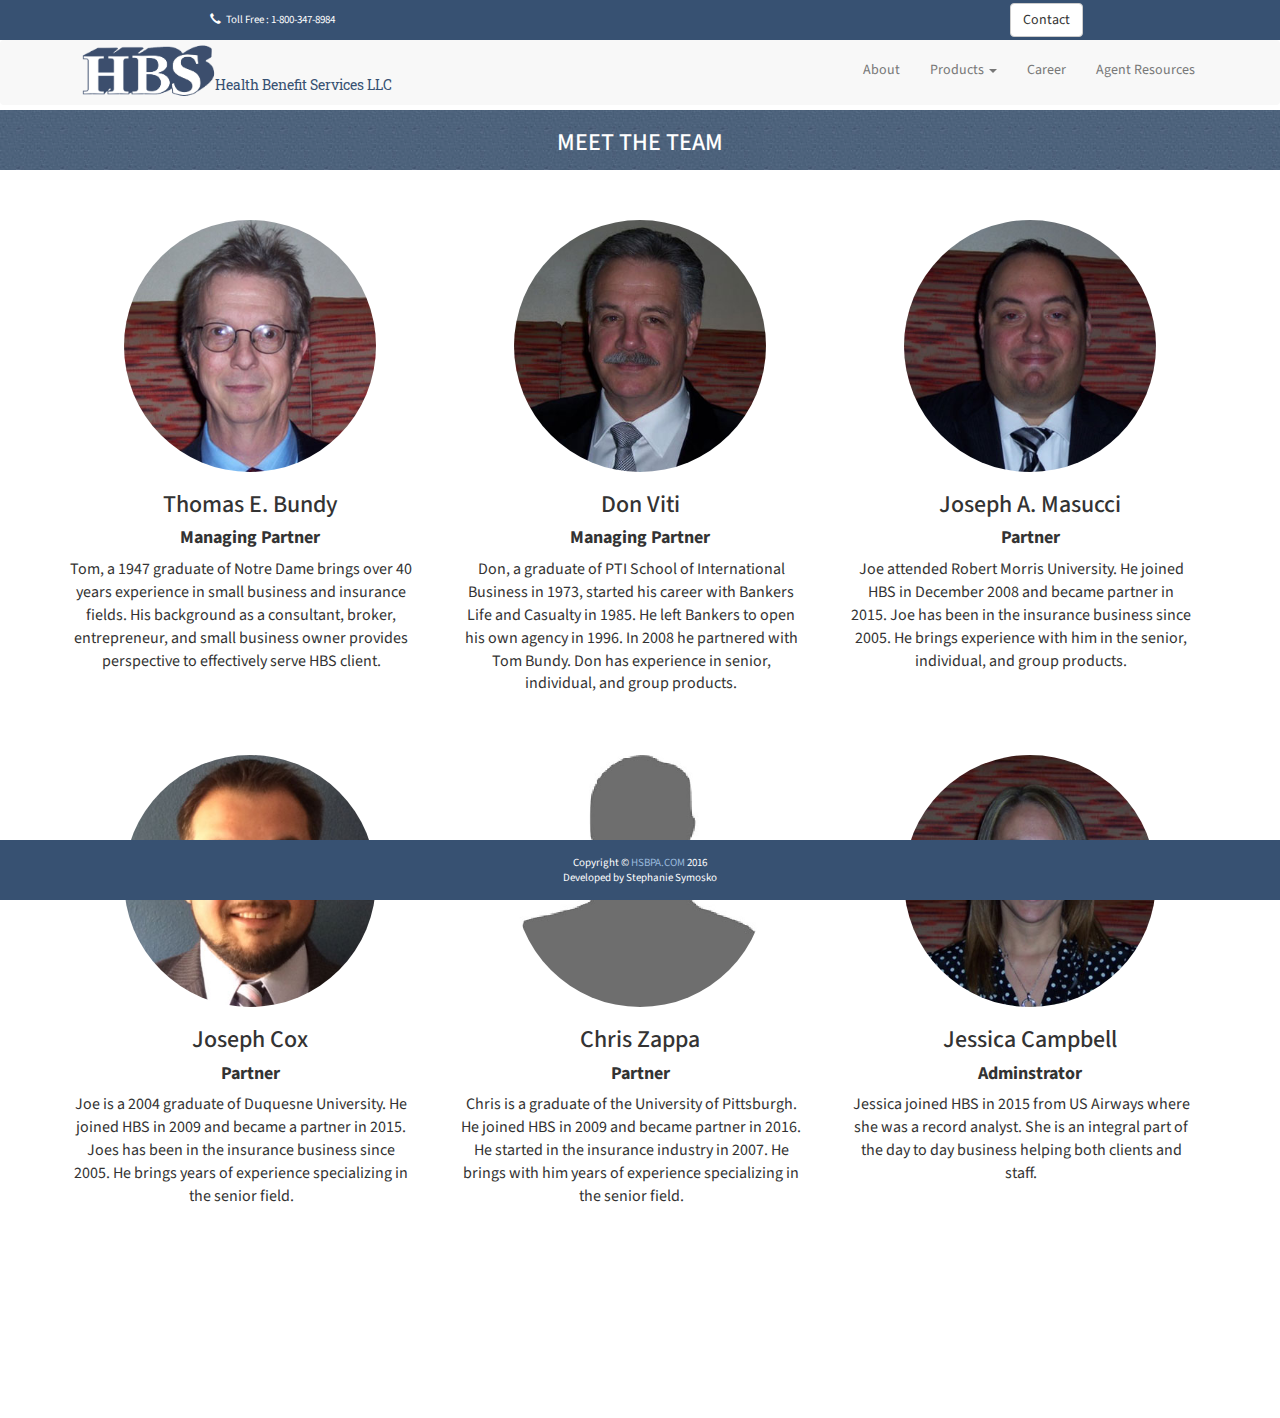
==== about.html @ d813dc55 "add all remaining pages with content, upload new images" ====
<!DOCTYPE html>
<html lang="en">

  <head>

    <meta charset="UTF-8">
    <meta http-equiv="X-UA-Compatible" content="IE=edge">
    <meta name="viewport" content="width=device-width, initial-scale=1">
    <meta name="keywords" content="insurance, Insurance, Health Insurance, health insurance, Health insurance, Group, Aetna, AIG, Highmark, Health America, Group insurance, Short Term Medical, Pennsylvania health insurance">
    <meta name="description" content="Health benefit services, health insurance specialists and compliance experts serving PA">
    <meta name="author" content="Stephanie Symosko">

    <title>HBSPA - Health Benefit Services LLC Pennsylvania</title>

    <!-- Bootstrap Core CSS -->
    <link rel="stylesheet" href="css/bootstrap.min.css">

    <!-- Custom CSS -->
    <link rel="stylesheet" href="css/styles.css">

    <!-- Custom Fonts -->
    <link href='https://fonts.googleapis.com/css?family=Source+Sans+Pro:400,600' rel='stylesheet' type='text/css'>
    <link href='https://fonts.googleapis.com/css?family=Roboto+Slab:400,100,300,700' rel='stylesheet' type='text/css'>
    <link href="https://fonts.googleapis.com/css?family=Montserrat:400,700" rel="stylesheet" type="text/css">
    

    <!-- HTML5 Shim and Respond.js IE8 support of HTML5 elements and media queries -->
    <!-- WARNING: Respond.js doesn't work if you view the page via file:// -->
    <!--[if lt IE 9]>
        <script src="https://oss.maxcdn.com/libs/html5shiv/3.7.0/html5shiv.js"></script>
        <script src="https://oss.maxcdn.com/libs/respond.js/1.4.2/respond.min.js"></script>
    <![endif]-->

  </head>

  <body>

    <div id="wrapper">
    
      <div class="topline">
        <div class="container">
          <div class="row">
            <section class="col-sm-1 col-xs-1"></section>
            <section class="col-sm-offset-1 col-sm-4 col-xs-offset-1 col-xs-4">
              <div class="intro-phone-number text-left">
                <span class="glyphicon glyphicon-earphone"></span>Toll Free : 1-800-347-8984
              </div>
            </section>
            <section class="col-sm-offset-1 col-sm-4 col-xs-offset-1 col-xs-4">
              <div class="intro-contact-btn text-right">
                <a class="btn btn-default" href="index.html#contact" role="button">Contact</a>
              </div>
            </section>
            <section class="col-sm-1 col-xs-1"></section>
          </div>
        </div> 
      </div>

    <!-- Navigation -->
    <nav class="navbar navbar-default">
      
        <div class="container">


            <!-- Brand and toggle get grouped for better mobile display -->
            <div class="navbar-header">
                <button type="button" class="navbar-toggle collapsed" 
                        data-toggle="collapse" 
                        data-target="#collapsemenu"
                        aria-expanded="false">
                    <span class="sr-only">Toggle navigation</span>
                    <span class="icon-bar"></span>
                    <span class="icon-bar"></span>
                    <span class="icon-bar"></span>
                </button>
                <a class="navbar-brand" href="index.html">
                  <img class="brand-img" src="images/hbs_logo.png" alt="Health Benefit Services"/>
                </a>
                <p class="navbar-text hidden-xs">Health Benefit Services LLC</p>
            </div>

            <!-- Collect the nav links, forms, and other content for toggling -->
            <div class="collapse navbar-collapse" id="collapsemenu">
                <ul class="nav navbar-nav navbar-right">
                    <li>
                      <a class="" href="about.html">About</a>
                    </li>
                    <li>
                      <a href="#" class="dropdown-toggle" 
                        data-toggle="dropdown" role="button" 
                        aria-haspopup="true" 
                        aria-expanded="false">Products
                        <span class="caret"></span>
                          <ul class="dropdown-menu">
                            <li><a href="senior_products.html">Senior Products</a></li>
                            <li><a href="individual_products.html">Individual Products</a></li>
                            <li><a href="group_products.html"> Group Products</a></li>
                          </ul>
                      </a>
                    </li>
                    <li>
                      <a class="" href="career.html">Career</a>
                    </li>
                    <li>
                      <a class="" href="agent_resources.html">Agent Resources</a>
                    </li>
                </ul>
            </div>
            <!-- /.navbar-collapse -->
        </div>
        <!-- /.container-fluid -->
    </nav>


<!-- About Title Section -->
  <div class="page-title">
    <div class="container">
      <div class="row">
        <section class="col-lg-12 text-center">
          <h3>Meet the Team</h3>
        </section>
      </div>
    </div>
  </div>

<!-- Main About Section -->

        <div class="container">
            <div class="row staff-row">

              <section class="col-sm-4 text-center staff-block">
                  <img src="images/staff/thomas_bundy.jpg"
                      class="img-circle img-responsive center-block"
                      alt="Thomas E. Bundy Photo">
                  <h3>Thomas E. Bundy</h3>
                  <h4 class="staff-title">Managing Partner</h4>
                  <p class="staff-info">Tom, a 1947 graduate of Notre Dame brings over 40 years experience in small business and insurance fields.  His background as a consultant, broker, entrepreneur, and small business owner provides perspective to effectively serve HBS client.</p>
              </section>

              <section class="col-sm-4 text-center staff-block">
                  <img src="images/staff/don_viti.jpg"
                      class="img-circle img-responsive center-block"
                      alt="Don Viti Photo">
                  <h3>Don Viti</h3>
                  <h4 class="staff-title">Managing Partner</h4>
                  <p class="staff-info">Don, a graduate of PTI School of International Business in 1973, started his career with Bankers Life and Casualty in 1985.  He left Bankers to open his own agency in 1996.  In 2008 he partnered with Tom Bundy.  Don has experience in senior, individual, and group products.</p>
              </section>

              <section class="col-sm-4 text-center staff-block">
                  <img src="images/staff/joseph_masucci.jpg"
                      class="img-circle img-responsive center-block"
                      alt="Joseph A Masucci Photo">
                  <h3>Joseph A. Masucci</h3>
                  <h4 class="staff-title">Partner</h4>
                  <p class="staff-info">Joe attended Robert Morris University.  He joined HBS in December 2008 and became partner in 2015.  Joe has been in the insurance business since 2005.  He brings experience with him in the senior, individual, and group products.</p>
              </section>

            </div><!-- row -->

            <div class="row staff-row">

              <section class="col-sm-4 text-center staff-block">
                  <img src="images/staff/joseph_cox.jpg"
                      class="img-circle img-responsive center-block"
                      alt="Joseph Cox">
                  <h3>Joseph Cox</h3>
                  <h4 class="staff-title">Partner</h4>
                  <p class="staff-info">Joe is a 2004 graduate of Duquesne University.  He joined HBS in 2009 and became a partner in 2015. Joes has been in the insurance business since 2005.  He brings years of experience specializing in the senior field.</p>
              </section>

              <section class="col-sm-4 text-center staff-block">
                  <img src="images/staff/not_available.jpg"
                      class="img-circle img-responsive center-block"
                      alt="Chris Zappa Photo">
                  <h3>Chris Zappa</h3>
                  <h4 class="staff-title">Partner</h4>
                  <p class="staff-info">Chris is a graduate of the University of Pittsburgh.  He joined HBS in 2009 and became partner in 2016.  He started in the insurance industry in 2007.  He brings with him years of experience specializing in the senior field.</p>
              </section>

              <section class="col-sm-4 text-center staff-block">
                  <img src="images/staff/jessica_campbell.jpg"
                      class="img-circle img-responsive center-block"
                      alt="Jessica Campbell Photo">
                  <h3>Jessica Campbell</h3>
                  <h4 class="staff-title">Adminstrator</h4>
                  <p class="staff-info">Jessica joined HBS in 2015 from US Airways where she was a record analyst.  She is an integral part of the day to day business helping both clients and staff.</p>
              </section>

            </div><!-- row -->
        </div><!-- content container -->
      </div> <!-- end wrapper -->

    <footer class="navbar-fixed-bottom">
      <div class="container">
         <div class="row">
           <div class="col-lg-12 text-center">
             <p class="copyright">Copyright &copy; <a href="http://www.hbspa.com">HSBPA.COM</a> 2016</p>
             <p class="developedby">Developed by Stephanie Symosko</p>
          </div>
        </div>
      </div>
    </footer>

    <!-- jQuery -->
    <script src="js/jquery.js"></script>

    <!-- Bootstrap Core JavaScript -->
    <script src="js/bootstrap.min.js"></script>

    <!-- Contact Form JavaScript -->
    <script src="js/jqBootstrapValidation.js"></script>
    <script src="js/contact_me.js"></script>

    <!-- <script src="../js/script.js"></script> -->
  </body>
</html>
---- css/styles.css ----
html, body {
  font-family: 'Source Sans Pro', Arial, sans-serif;
  font-size: 16px;
  position: relative;
  min-height: 100%;
}

body {
  overflow-x: hidden; 
  margin: 0px;
  padding-bottom: 200px;
}

h1, h2 {
  color: #99badd;
  font-weight: 600;
}

/***   Topline - Phone Number and Contact button  ***/
.topline {
  background-color: #375172;
  color: #fff;
  font-size: 11px;
  height: 40px;
}
.intro-phone-number {
  margin-left: -55px;
  margin-top: 12px;
}

.intro-phone-number .glyphicon-earphone {
  padding: 0 5px 0 0;
}

.intro-contact-btn {
  margin-top: 3px;
  margin-right: 30px;
}
/***   Header Styles  ***/
.navbar-header {
  height: 65px;
}
.navbar {
  margin-bottom: 5px;
}

.navbar-default, .navbar-default .navbar-collapse {
  border: none;
}

.navbar-default .navbar-text {
  font: 14px "Roboto Slab","Helvetica Neue",Helvetica,Arial,sans-serif;
  color: #375172;
  margin-top: 35px;
  margin-left: -20px;
  margin-bottom: 20px;
}

.navbar-nav>li>a {
  font-size: 14px;
  padding-top: 20px;
  padding-bottom: 25px;
}

.brand-img {
  width: 100%;
  height: auto;
  max-width: 150px;
  margin-top: -15px;
}

.navbar-default .navbar-nav>li>a:hover, .navbar-default .navbar-nav>li>a:focus {
  background-color: #375172;
  color: #fff;
}

.navbar-toggle {
  margin-top: 15px;
  margin-bottom: 15px;
}

.navbar-default .navbar-nav>.open>a, .navbar-default .navbar-nav>.open>a:hover, .navbar-default .navbar-nav>.open>a:focus {
  background-color: #375172;
  color: #fff;
}

.dropdown-menu>li>a:hover, .dropdown-menu>li>a:focus {
  background-color: #375172;
  color: #fff;
}


/***   Main Content Styles  ***/
.banner-img {
  background: url(../images/home-banner.jpg) no-repeat center center;
  background-size: cover;
  text-align: center;
  height: 300px;
}

.page-title {
  background: url("../images/texture_bg.jpg") repeat-x;
  opacity: .9;
  height: 60px;
  color: #fff;
  text-transform: uppercase;
}

.jumbotron {
  margin-top: 30px;
}

.img-responsive {
  max-width: 70%;
  min-width: 200px;
}

.staff-title {
  font-weight: bold;
}

.staff-info {
  max-width: 95%;
  min-width: 200px;
}

.staff-row {
  margin-top: 50px;
}

.senior-underline {
  text-decoration: underline;
  text-transform: uppercase;
}


/***   Contact Styles  ***/
.contact {
  background: #cbd7e6;
  background: -moz-radial-gradient(center, ellipse cover,  #cbd7e6 0%, #cbd7e6 89%, #537bac 100%);
  background: -webkit-gradient(radial, center center, 0px, center center, 100%, color-stop(0%,#cbd7e6), color-stop(89%,#cbd7e6), color-stop(100%,#537bac));
  background: -webkit-radial-gradient(center, ellipse cover,  #cbd7e6 0%,#cbd7e6 89%,#537bac 100%);
  background: -o-radial-gradient(center, ellipse cover,  #cbd7e6 0%,#cbd7e6 89%,#537bac 100%);
  background: -ms-radial-gradient(center, ellipse cover,  #cbd7e6 0%,#cbd7e6 89%,#537bac 100%);
  background: radial-gradient(ellipse at center,  #cbd7e6 0%,#cbd7e6 89%,#537bac 100%);
  background-size: 10px 10px;
}
.contact .container {
  width: inherit;
  height: inherit;
  background: -moz-radial-gradient(center, ellipse cover,  rgba(255,255,255,0.55) 0%, rgba(255,255,255,0) 100%);
  background: -webkit-gradient(radial, center center, 0px, center center, 100%, color-stop(0%,rgba(255,255,255,0.55)), color-stop(100%,rgba(255,255,255,0)));
  background: -webkit-radial-gradient(center, ellipse cover,  rgba(255,255,255,0.55) 0%,rgba(255,255,255,0) 100%);
  background: -o-radial-gradient(center, ellipse cover,  rgba(255,255,255,0.55) 0%,rgba(255,255,255,0) 100%);
  background: -ms-radial-gradient(center, ellipse cover,  rgba(255,255,255,0.55) 0%,rgba(255,255,255,0) 100%);
  background: radial-gradient(ellipse at center,  rgba(255,255,255,0.55) 0%,rgba(255,255,255,0) 100%);
}

.contact .section-heading {
  color: #375172;
  text-transform: uppercase;
  margin-bottom: 30px;
}
.contact .section-subheading {
  margin-bottom: 30px;
}
.contact-block-heading {
  color: #375172;
  font-size: 16px;
  margin-top: 0;
  margin-bottom: 5px;
}
.contact-info .leftblock {
  float: left;
  width: 15%;
  text-align: center;
}
.contact-info .leftblock .badge {
  background-color: #375172;
  color: #fff;
}
.contact-info .rightblock {
  border-bottom: 1px solid #ccc;
  font-size: 14px;
  float: left;
  width: 85%;
  margin-bottom: 10px;
}


/***   Footer Styles  ***/


footer {
  position: absolute;
  bottom: 0;
  left: 0;
  width: 100%;
  height: 60px;
  background-color: #375172;
  color: #fff;
  font-size: 11px;
  margin-top: 50px;
  padding: -10px 0 10px 0;
}

.bbb-wrap {
  margin-top: 30px;
}

.bbb-info {
  margin-bottom: 10px;
}
.bbb-link,
.bbb-link:focus {
  color: #99badd;
}

.bbb-link:hover {
  color: #fff;
  cursor: pointer;
  text-decoration: none;
}

.bbb-seal {
  margin: 0 auto;
}

.copyright {
  margin: 15px 0 -1px 0;
}
 
.copyright a {
  color: #99badd;
}
.copyright a:hover {
  color: #fff;
  cursor: pointer;
  text-decoration: none;
}



/* Large desktops and laptops */
@media (min-width: 1200px) {
  .intro-contact-btn {
    margin-right: 30px;
  }
  
}

/* Landscape tablets and medium desktops */
@media (min-width: 992px) and (max-width: 1199px) {
  .intro-contact-btn {
    margin-right: 30px;
  }

}

/* Portrait tablets and small desktops */
@media (min-width: 768px) and (max-width: 991px) {
  .navbar-default .navbar-text {
    color: #375172;
    font: 12px "Roboto Slab","Helvetica Neue",Helvetica,Arial,sans-serif;
    margin-top: 35px;
    margin-left: -20px;
    margin-bottom: 20px;
  }

}

/* Landscape phones and portrait tablets */
@media (max-width: 767px) {
  .navbar-default .navbar-text {
    color: #375172;
    font: 12px "Roboto Slab","Helvetica Neue",Helvetica,Arial,sans-serif;
  }
  .intro-contact-btn {
    margin-right: -50px;
  }
  .staff-row {
    margin-top: 0px;
  }
  .staff-block {
    padding-bottom: 30px;
  }
}

/* Portrait phones and smaller */
@media (max-width: 480px) {
  .intro-contact-btn {
    margin-right: -30px;
  }
  .staff-row {
    margin-top: 0px;
  }
  .staff-block {
    padding-bottom: 30px;
  }
}
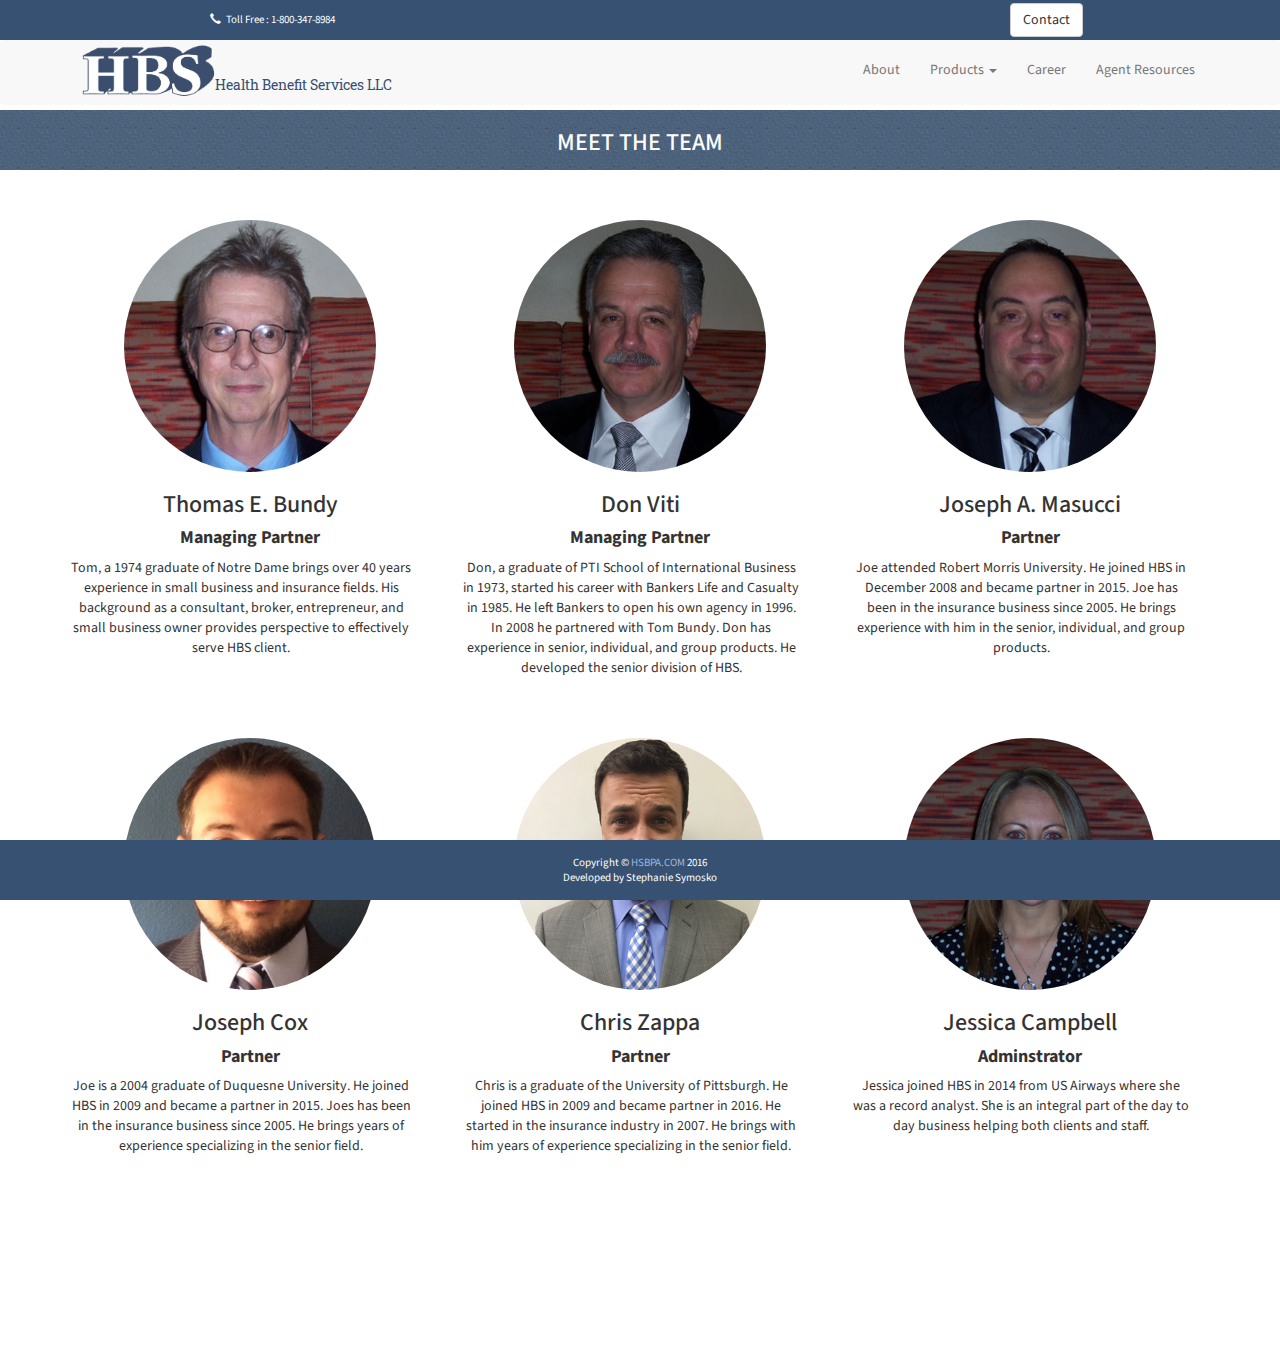
==== commit 9fcbd905: "copy updates, add staff image, ready for deploy removal of coming soon page" ====
--- a/about.html
+++ b/about.html
@@ -134,7 +134,7 @@
                       alt="Thomas E. Bundy Photo">
                   <h3>Thomas E. Bundy</h3>
                   <h4 class="staff-title">Managing Partner</h4>
-                  <p class="staff-info">Tom, a 1947 graduate of Notre Dame brings over 40 years experience in small business and insurance fields.  His background as a consultant, broker, entrepreneur, and small business owner provides perspective to effectively serve HBS client.</p>
+                  <p class="staff-info">Tom, a 1974 graduate of Notre Dame brings over 40 years experience in small business and insurance fields.  His background as a consultant, broker, entrepreneur, and small business owner provides perspective to effectively serve HBS client.</p>
               </section>
 
               <section class="col-sm-4 text-center staff-block">
@@ -143,7 +143,7 @@
                       alt="Don Viti Photo">
                   <h3>Don Viti</h3>
                   <h4 class="staff-title">Managing Partner</h4>
-                  <p class="staff-info">Don, a graduate of PTI School of International Business in 1973, started his career with Bankers Life and Casualty in 1985.  He left Bankers to open his own agency in 1996.  In 2008 he partnered with Tom Bundy.  Don has experience in senior, individual, and group products.</p>
+                  <p class="staff-info">Don, a graduate of PTI School of International Business in 1973, started his career with Bankers Life and Casualty in 1985.  He left Bankers to open his own agency in 1996.  In 2008 he partnered with Tom Bundy.  Don has experience in senior, individual, and group products. He developed the senior division of HBS.</p>
               </section>
 
               <section class="col-sm-4 text-center staff-block">
@@ -169,7 +169,7 @@
               </section>
 
               <section class="col-sm-4 text-center staff-block">
-                  <img src="images/staff/not_available.jpg"
+                  <img src="images/staff/chris_zappa.jpg"
                       class="img-circle img-responsive center-block"
                       alt="Chris Zappa Photo">
                   <h3>Chris Zappa</h3>
@@ -183,7 +183,7 @@
                       alt="Jessica Campbell Photo">
                   <h3>Jessica Campbell</h3>
                   <h4 class="staff-title">Adminstrator</h4>
-                  <p class="staff-info">Jessica joined HBS in 2015 from US Airways where she was a record analyst.  She is an integral part of the day to day business helping both clients and staff.</p>
+                  <p class="staff-info">Jessica joined HBS in 2014 from US Airways where she was a record analyst.  She is an integral part of the day to day business helping both clients and staff.</p>
               </section>
 
             </div><!-- row -->
--- a/css/styles.css
+++ b/css/styles.css
@@ -120,6 +120,7 @@
 }
 
 .staff-info {
+  font-size: 14px;
   max-width: 95%;
   min-width: 200px;
 }
@@ -217,9 +218,9 @@
 }
 
 .bbb-link:hover {
-  color: #fff;
+  color: #333;
   cursor: pointer;
-  text-decoration: none;
+  text-decoration: underline;
 }
 
 .bbb-seal {
@@ -238,7 +239,6 @@
   cursor: pointer;
   text-decoration: none;
 }
-
 
 
 /* Large desktops and laptops */
@@ -284,6 +284,9 @@
   .staff-block {
     padding-bottom: 30px;
   }
+  .page-title {
+    margin-bottom: 20px;
+  }
 }
 
 /* Portrait phones and smaller */
@@ -297,4 +300,28 @@
   .staff-block {
     padding-bottom: 30px;
   }
-}
+  .page-title {
+    margin-bottom: 20px;
+  }
+}
+
+
+/* Coming Soon Styles */
+.height-300 {
+  background-color: #375172;
+  height: 200px;
+}
+.height-200 {
+  background-color: #fff;
+  height: 110px;
+}
+.coming-soon-title {
+  color: #99badd;
+  font-family: "Arial Black", Gadget, sans-serif;
+}
+.coming-soon-img {
+  width: 100%;
+  height: auto;
+  max-width: 370px;
+  min-width: 210px;
+}